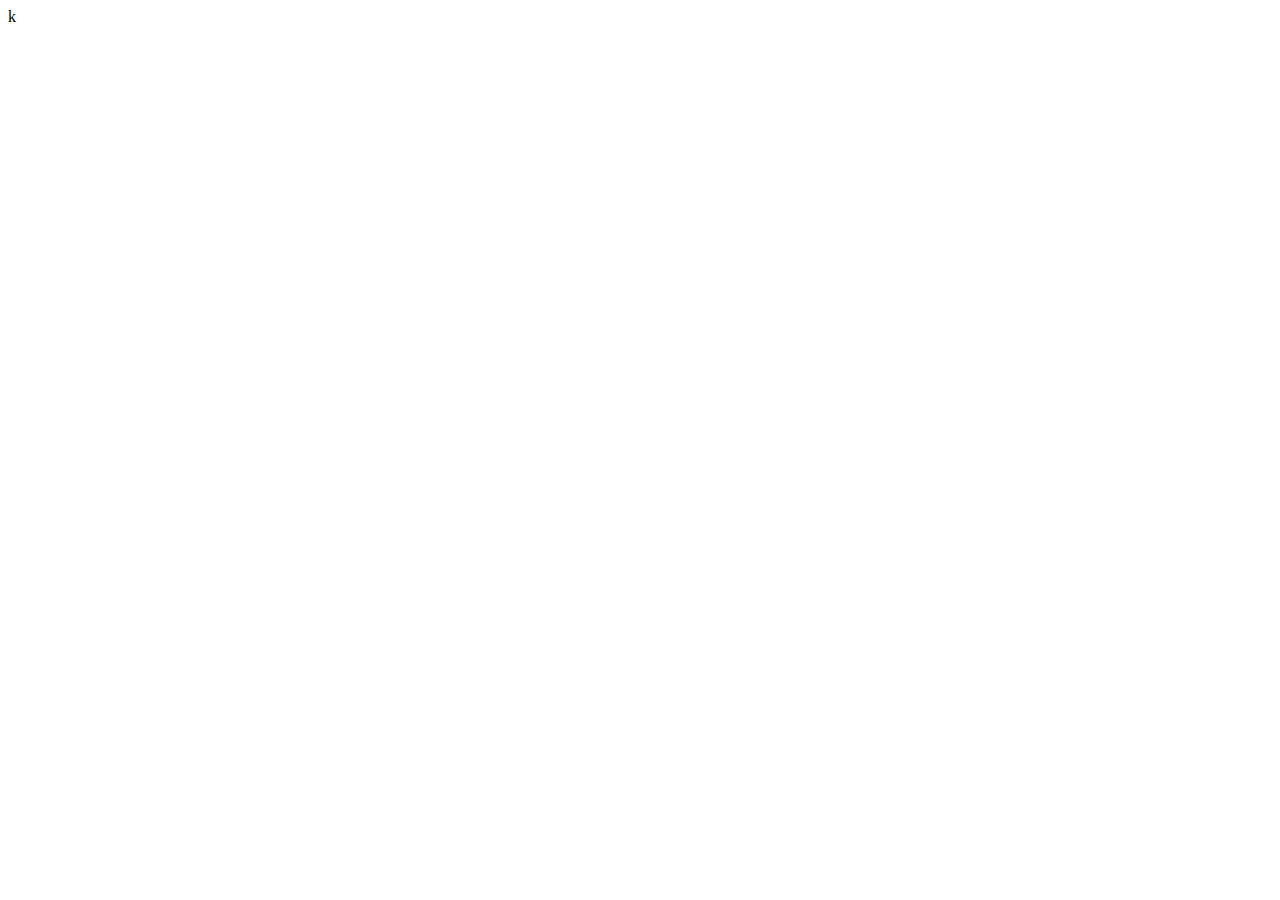
==== index.html @ b5997944 "Import exercise and assets for Poster Shop." ====
<!DOCTYPE html>
<html lang="en">
  <head>
    <meta charset="UTF-8" />
    <meta name="viewport" content="width=device-width, initial-scale=1.0" />
    <link rel="stylesheet" href="index.css" />
    k
    <title>Poster Shop Checkout</title>
  </head>
  <body></body>
</html>
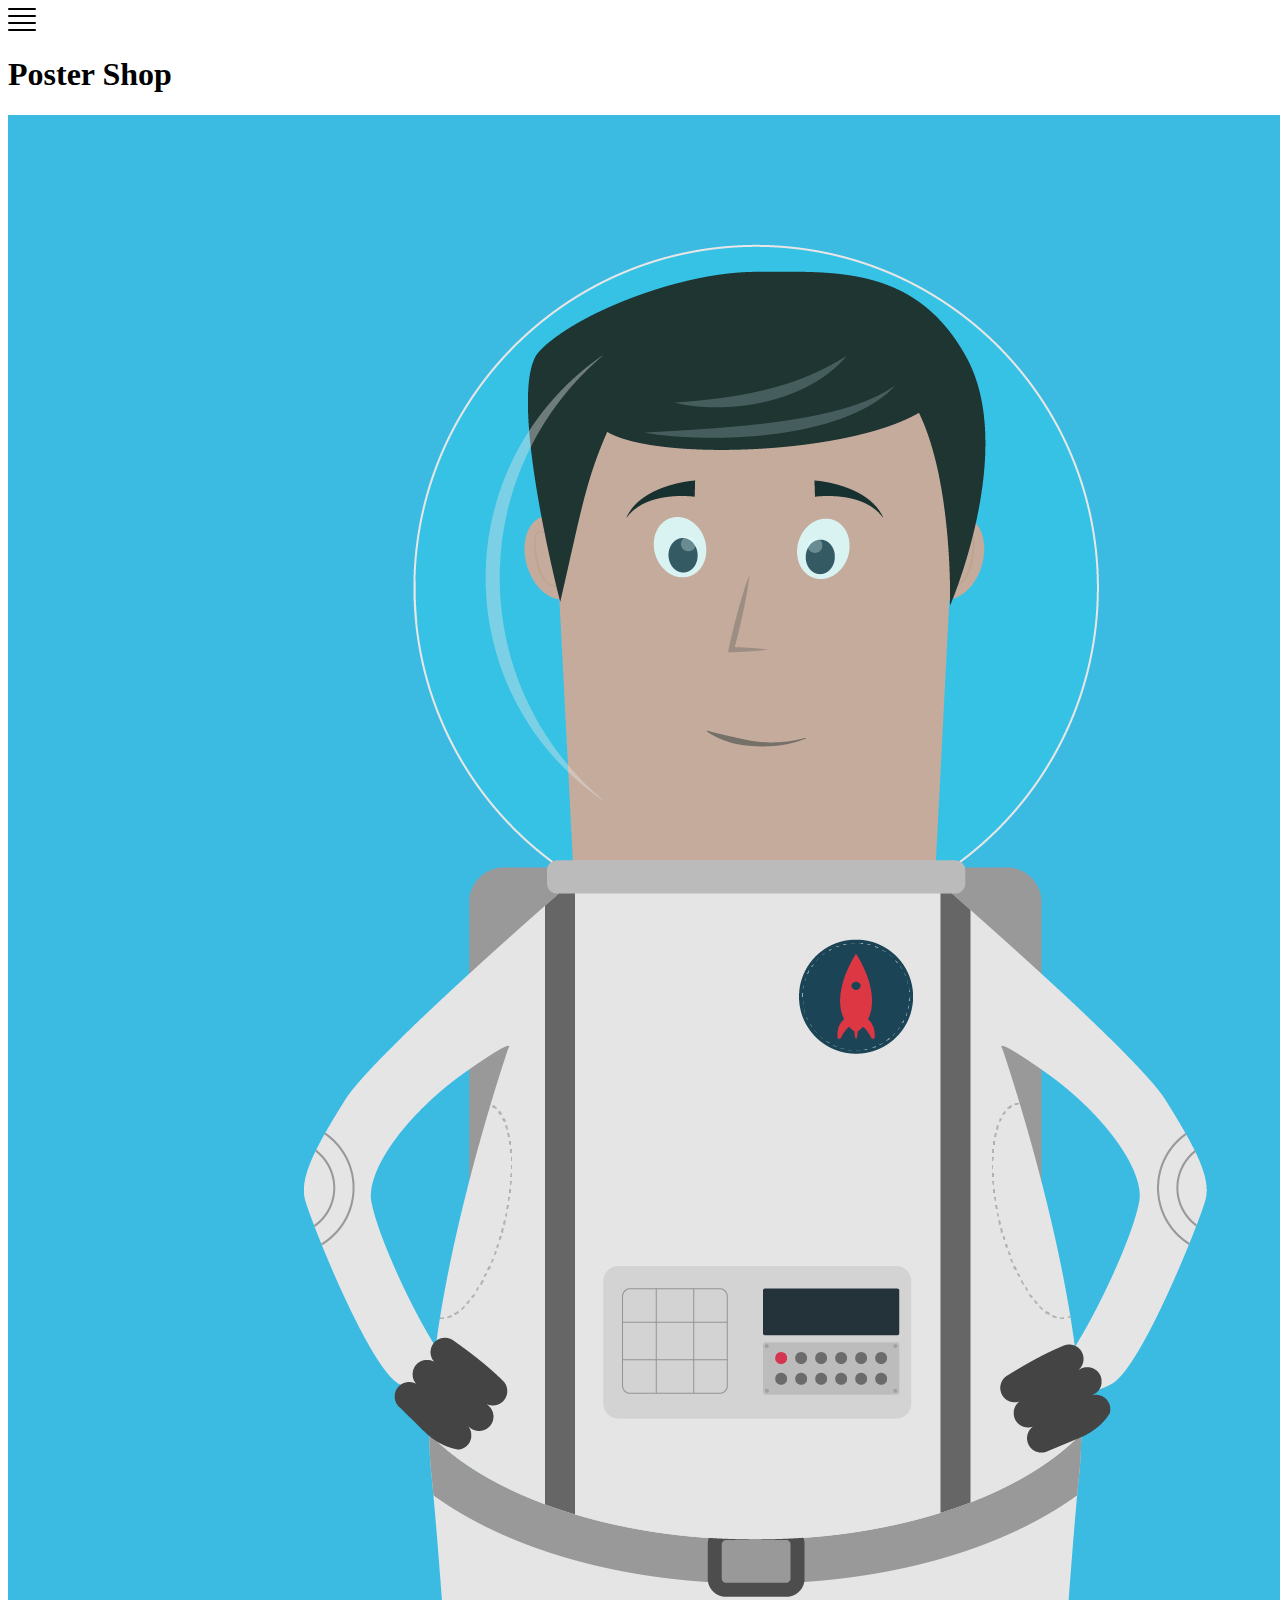
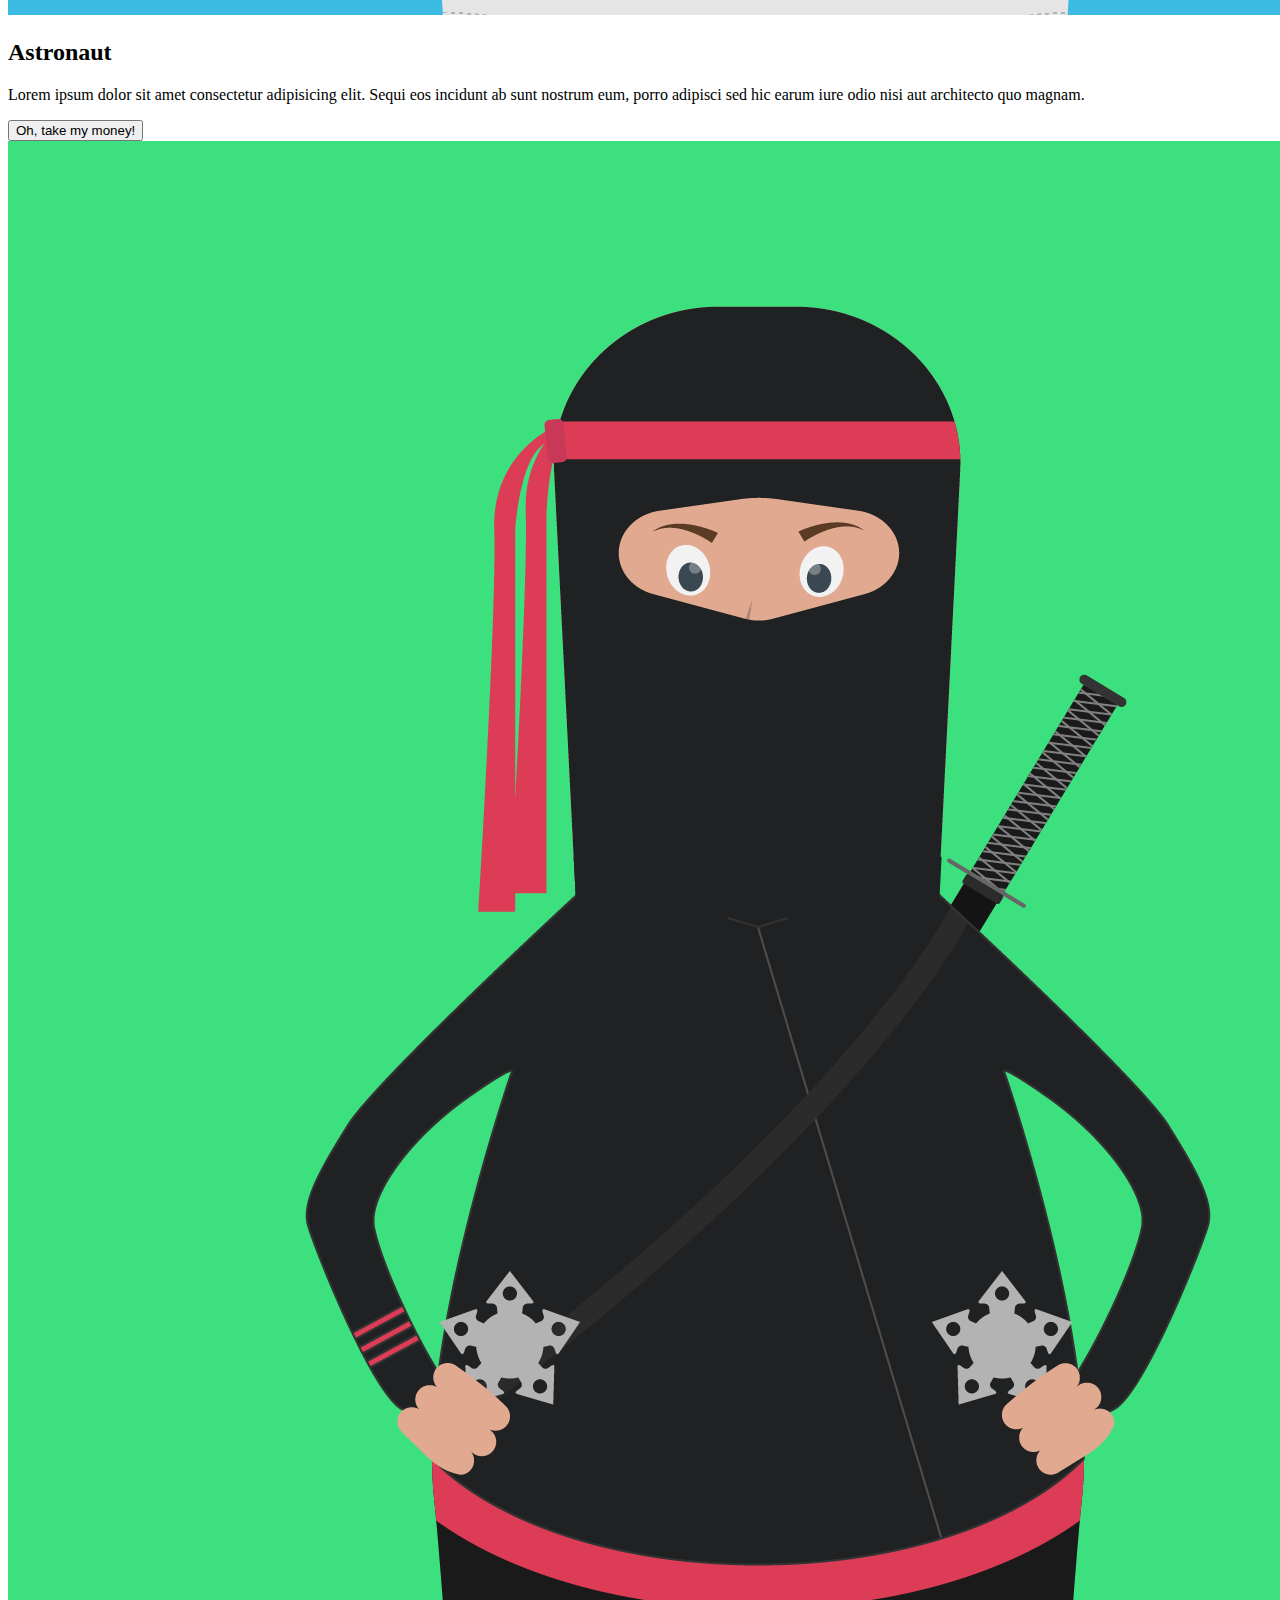
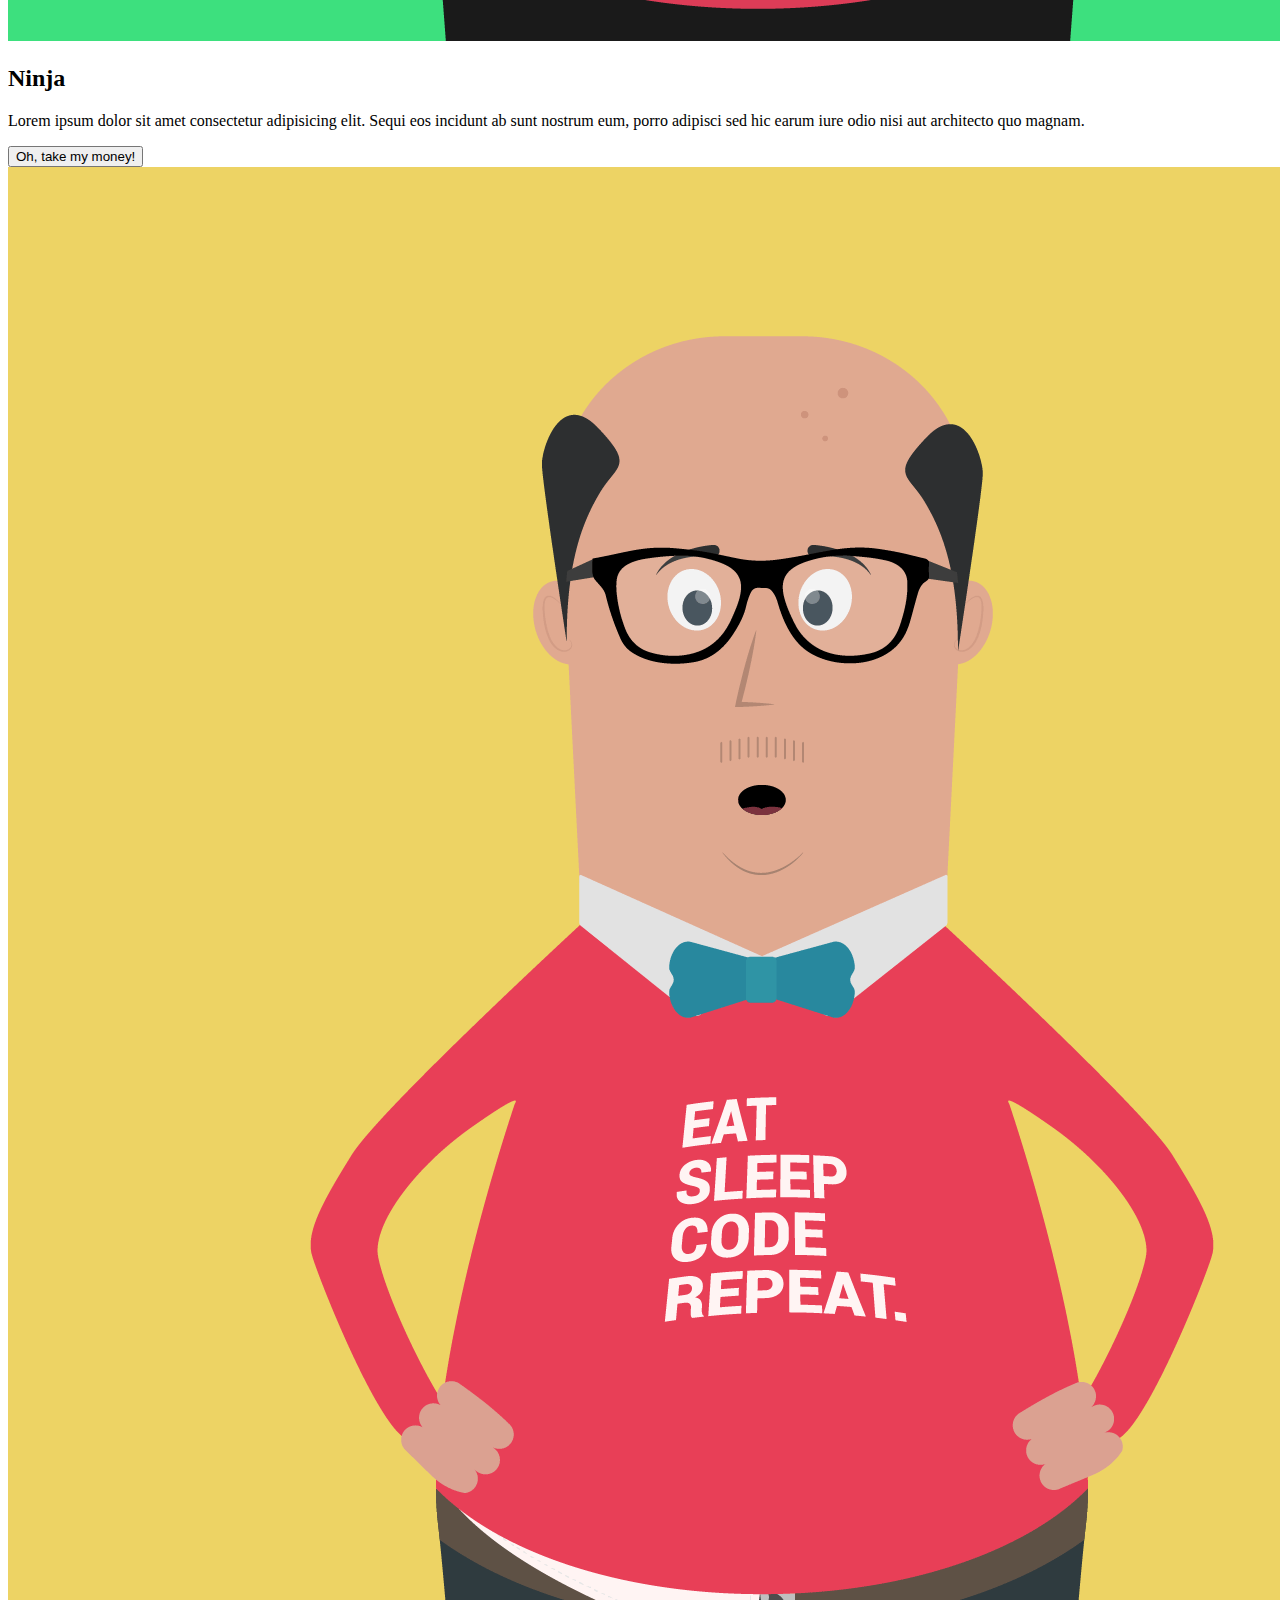
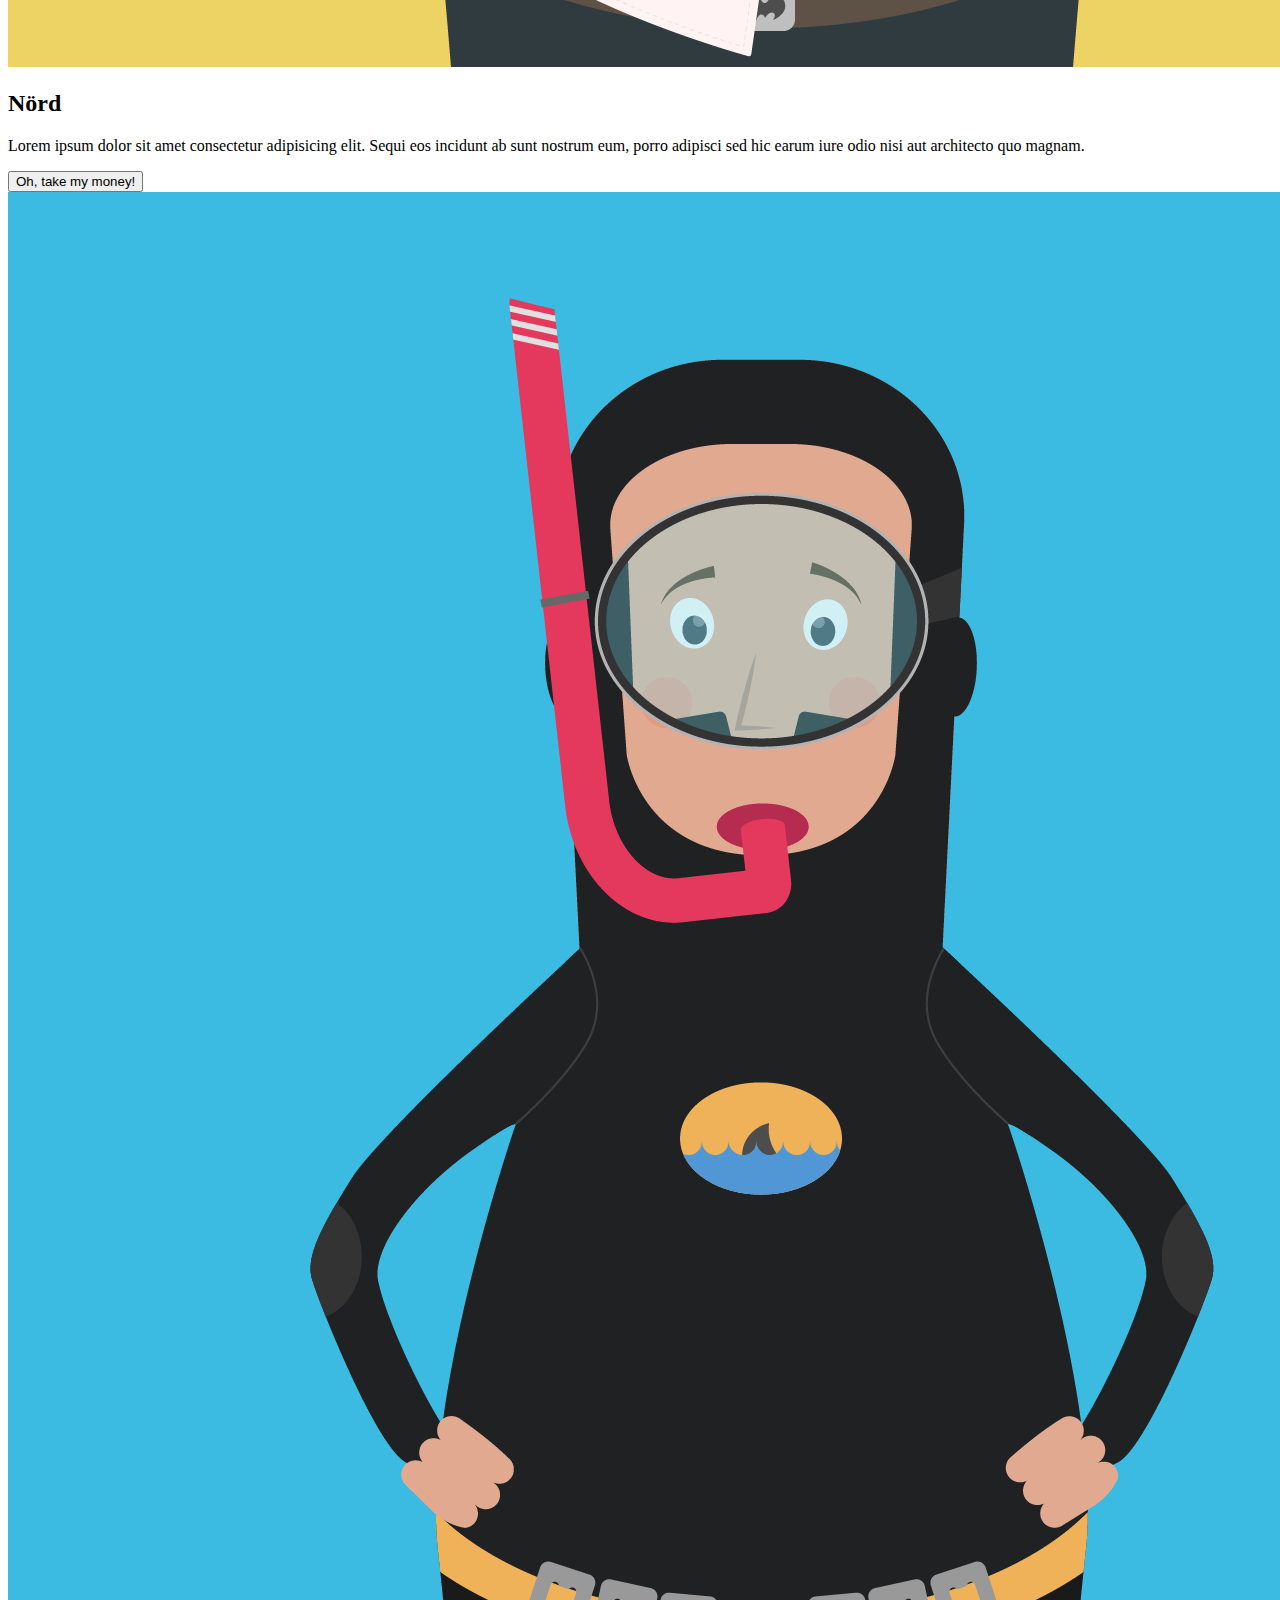
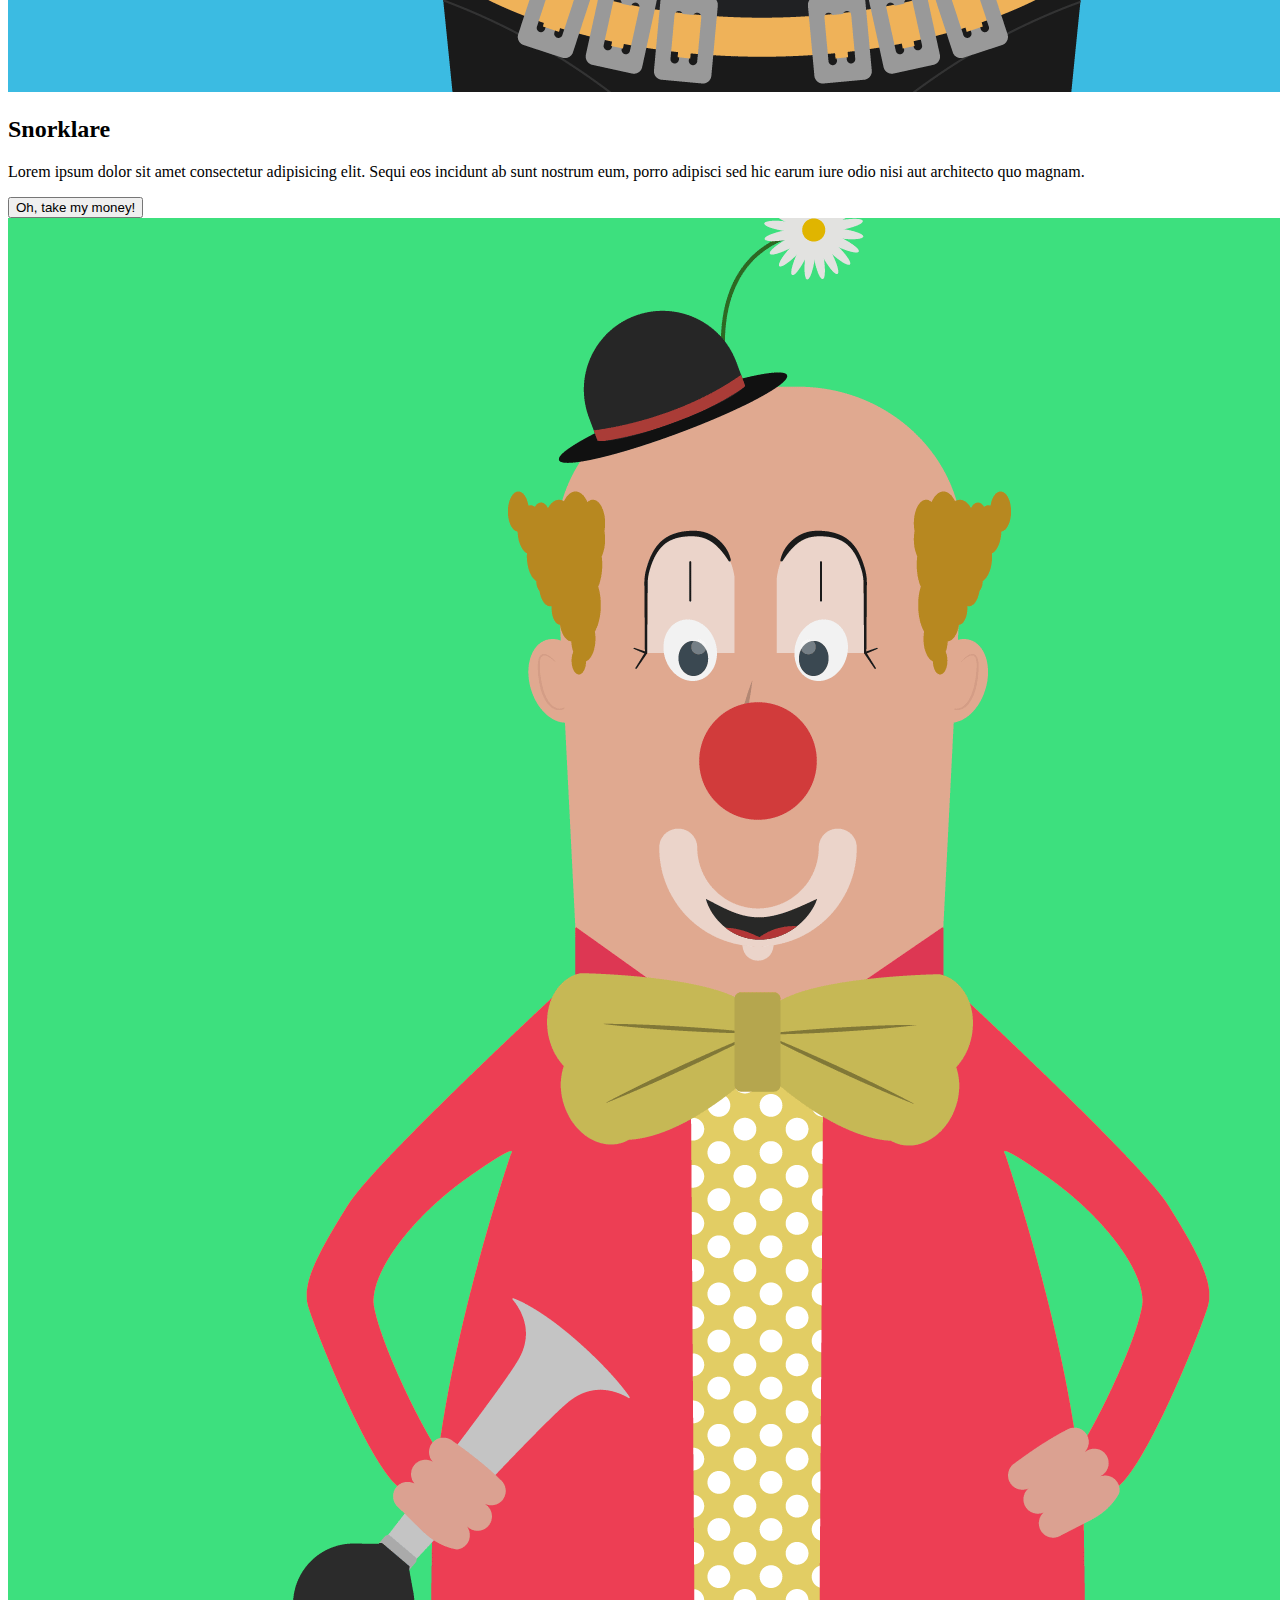
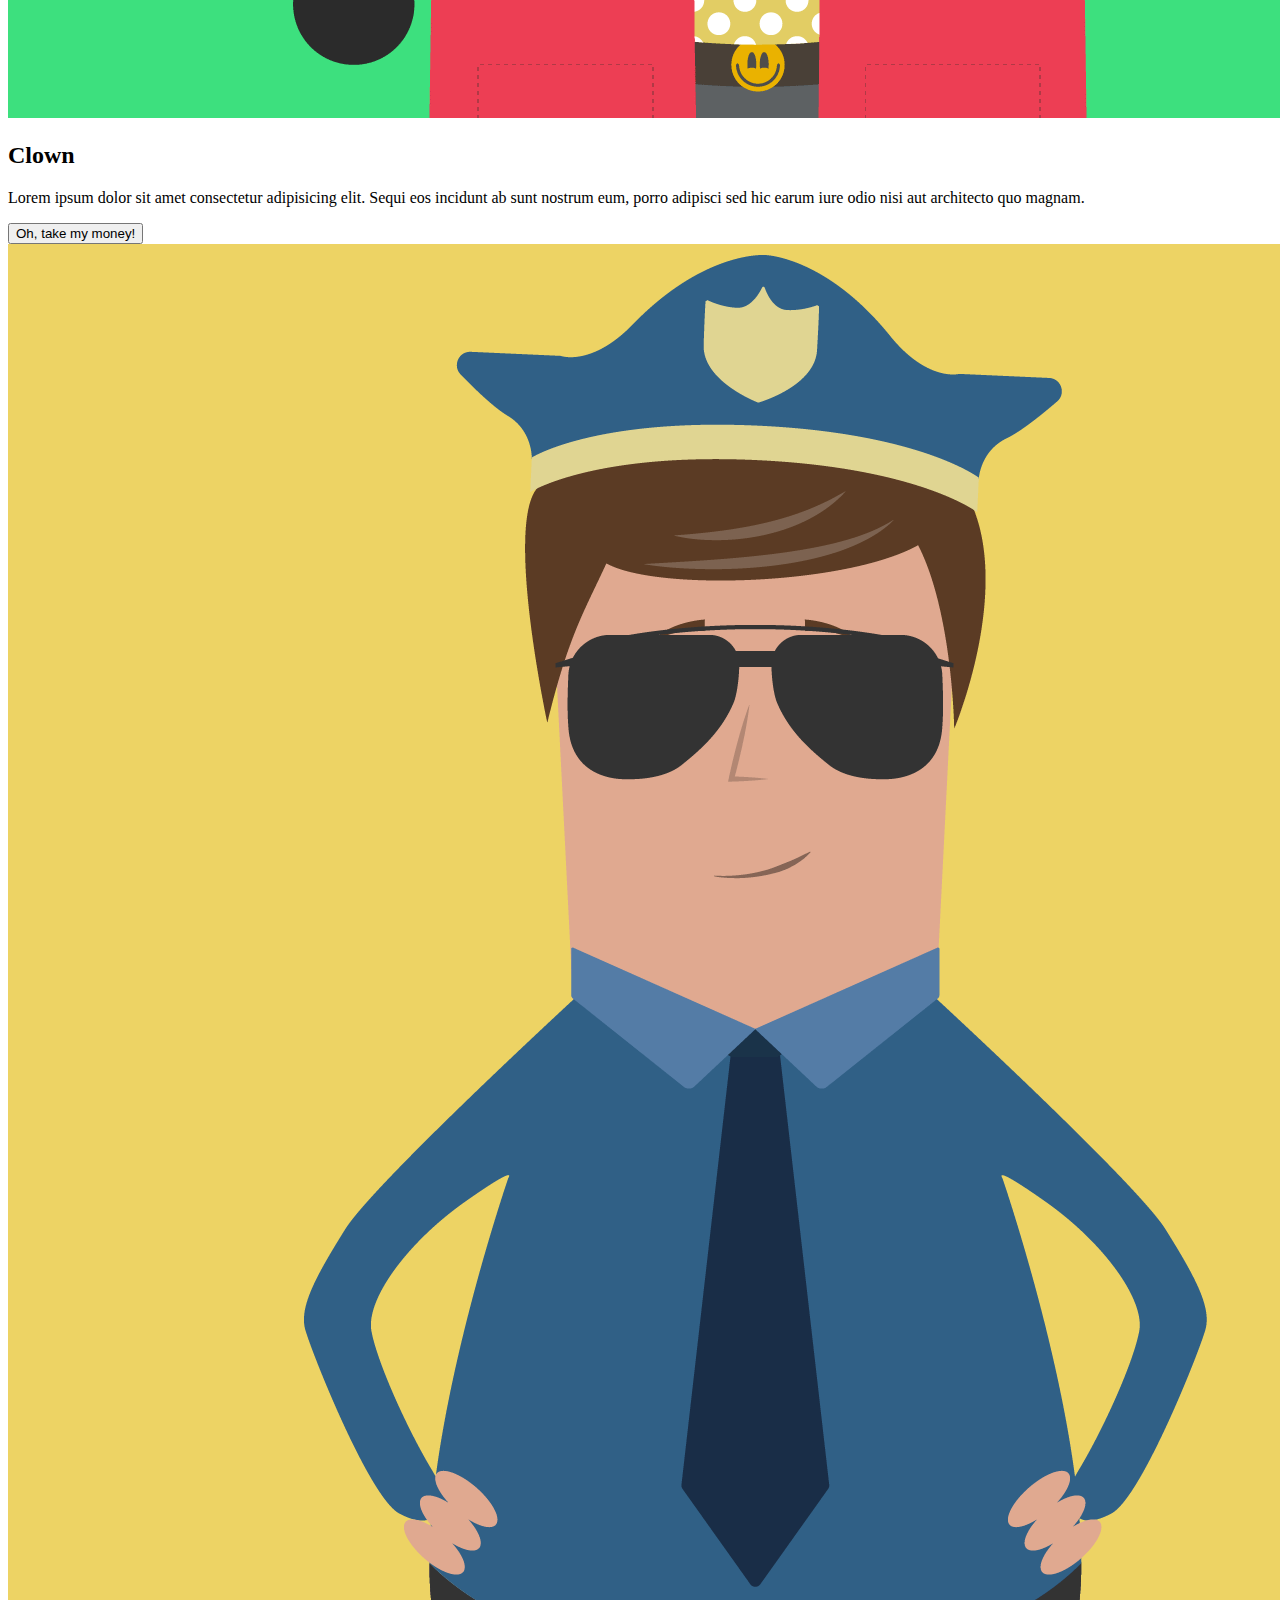
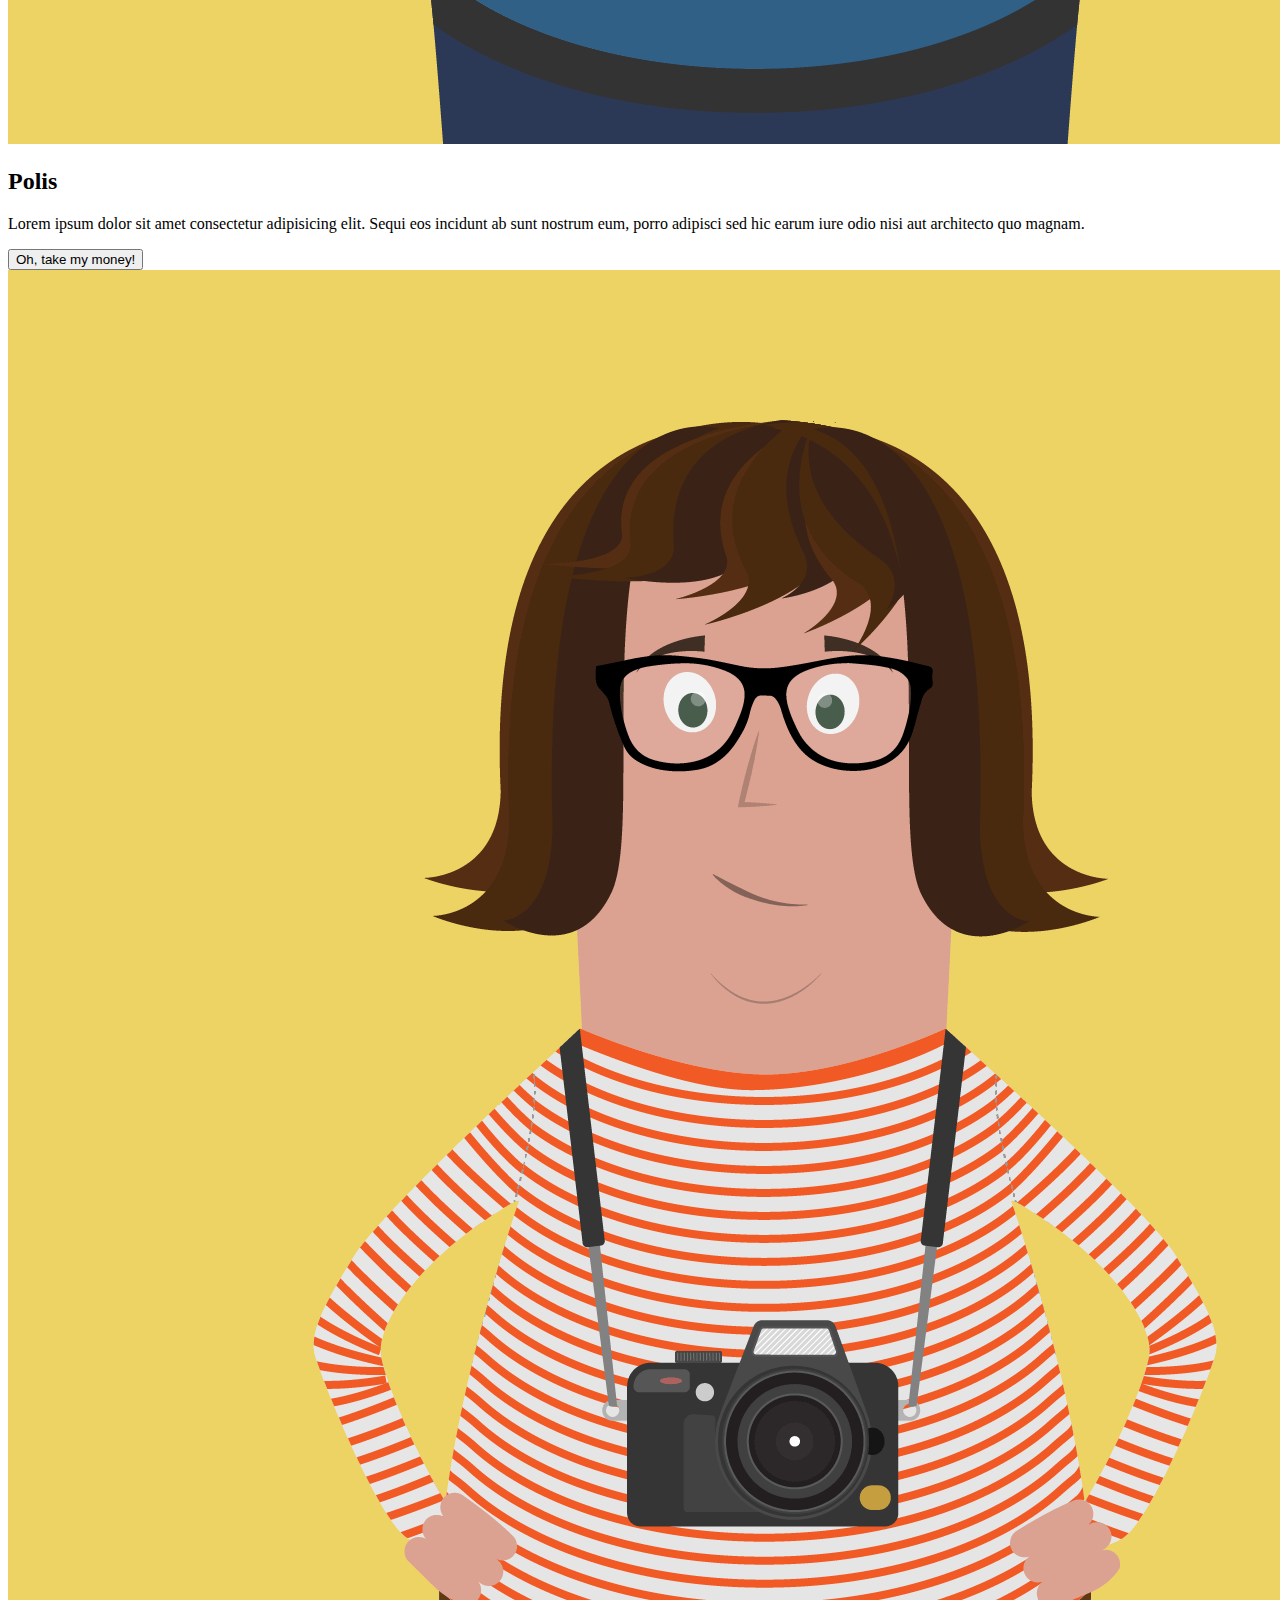
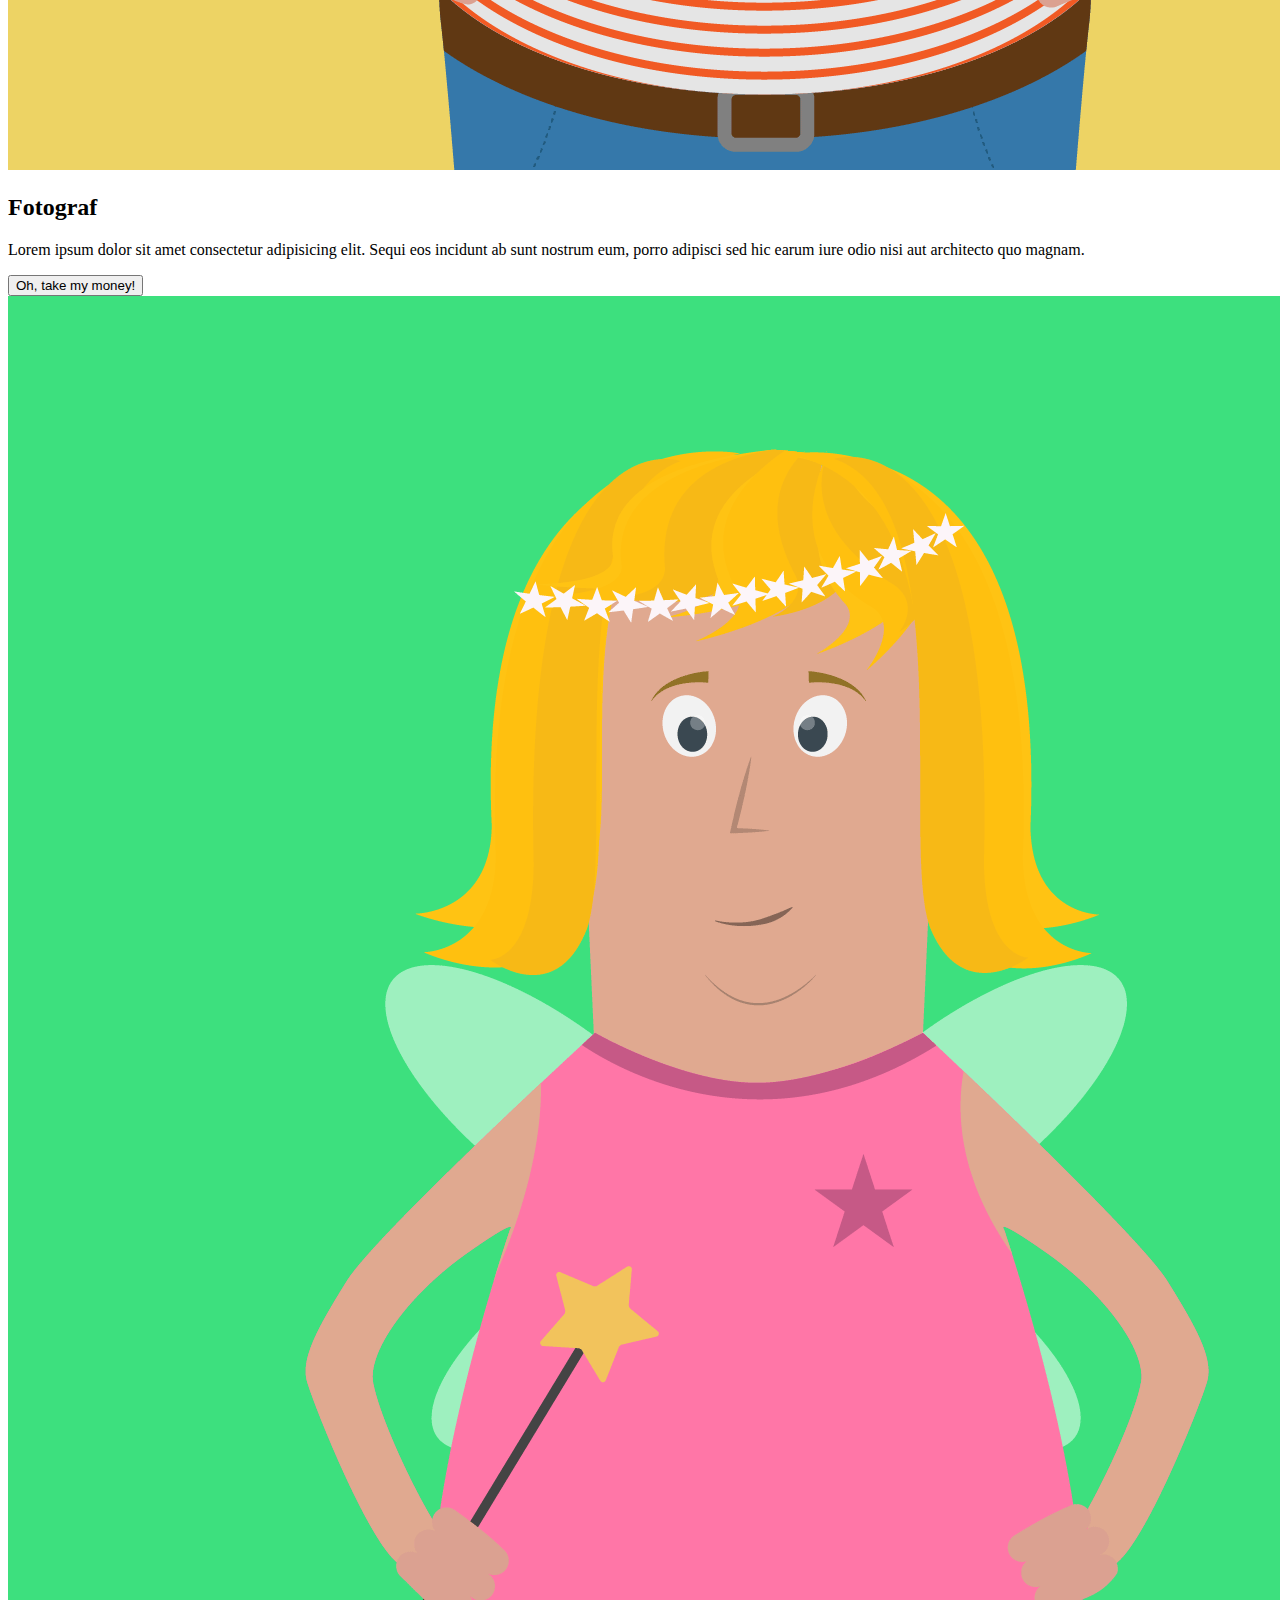
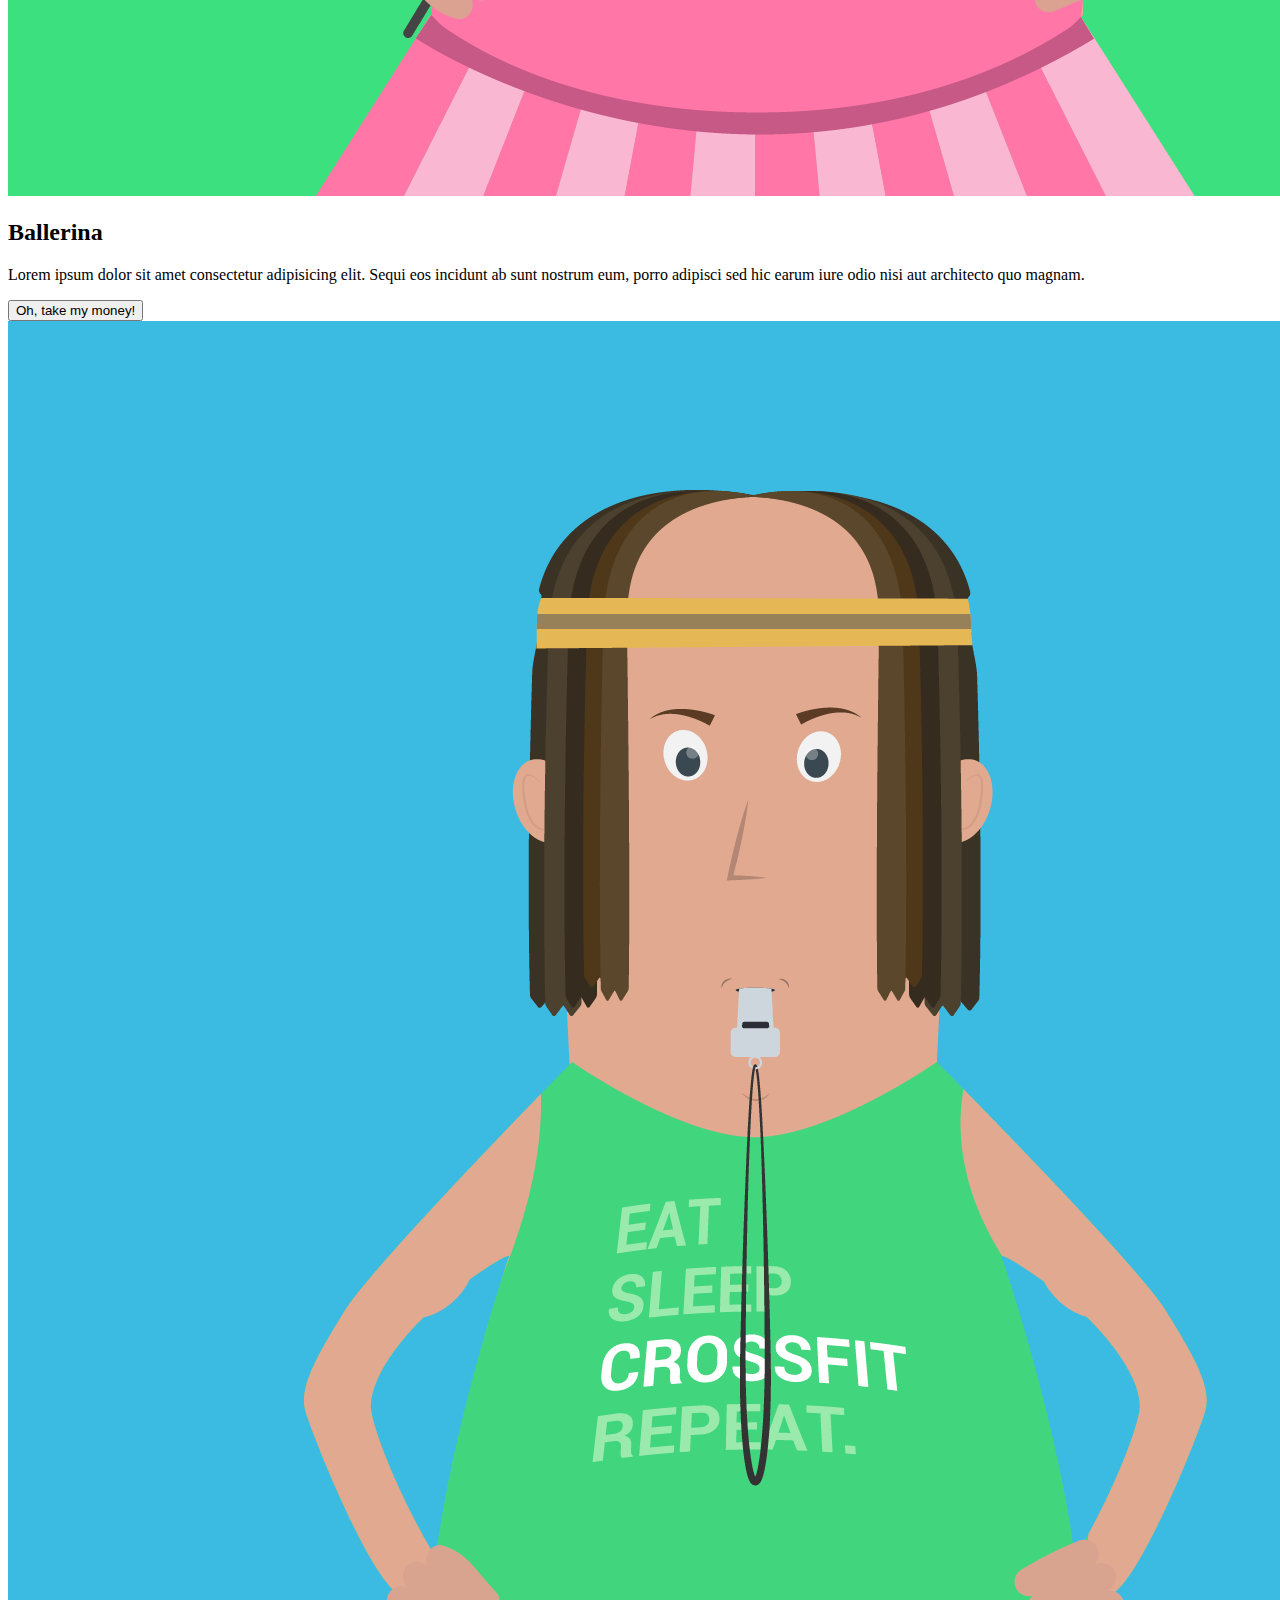
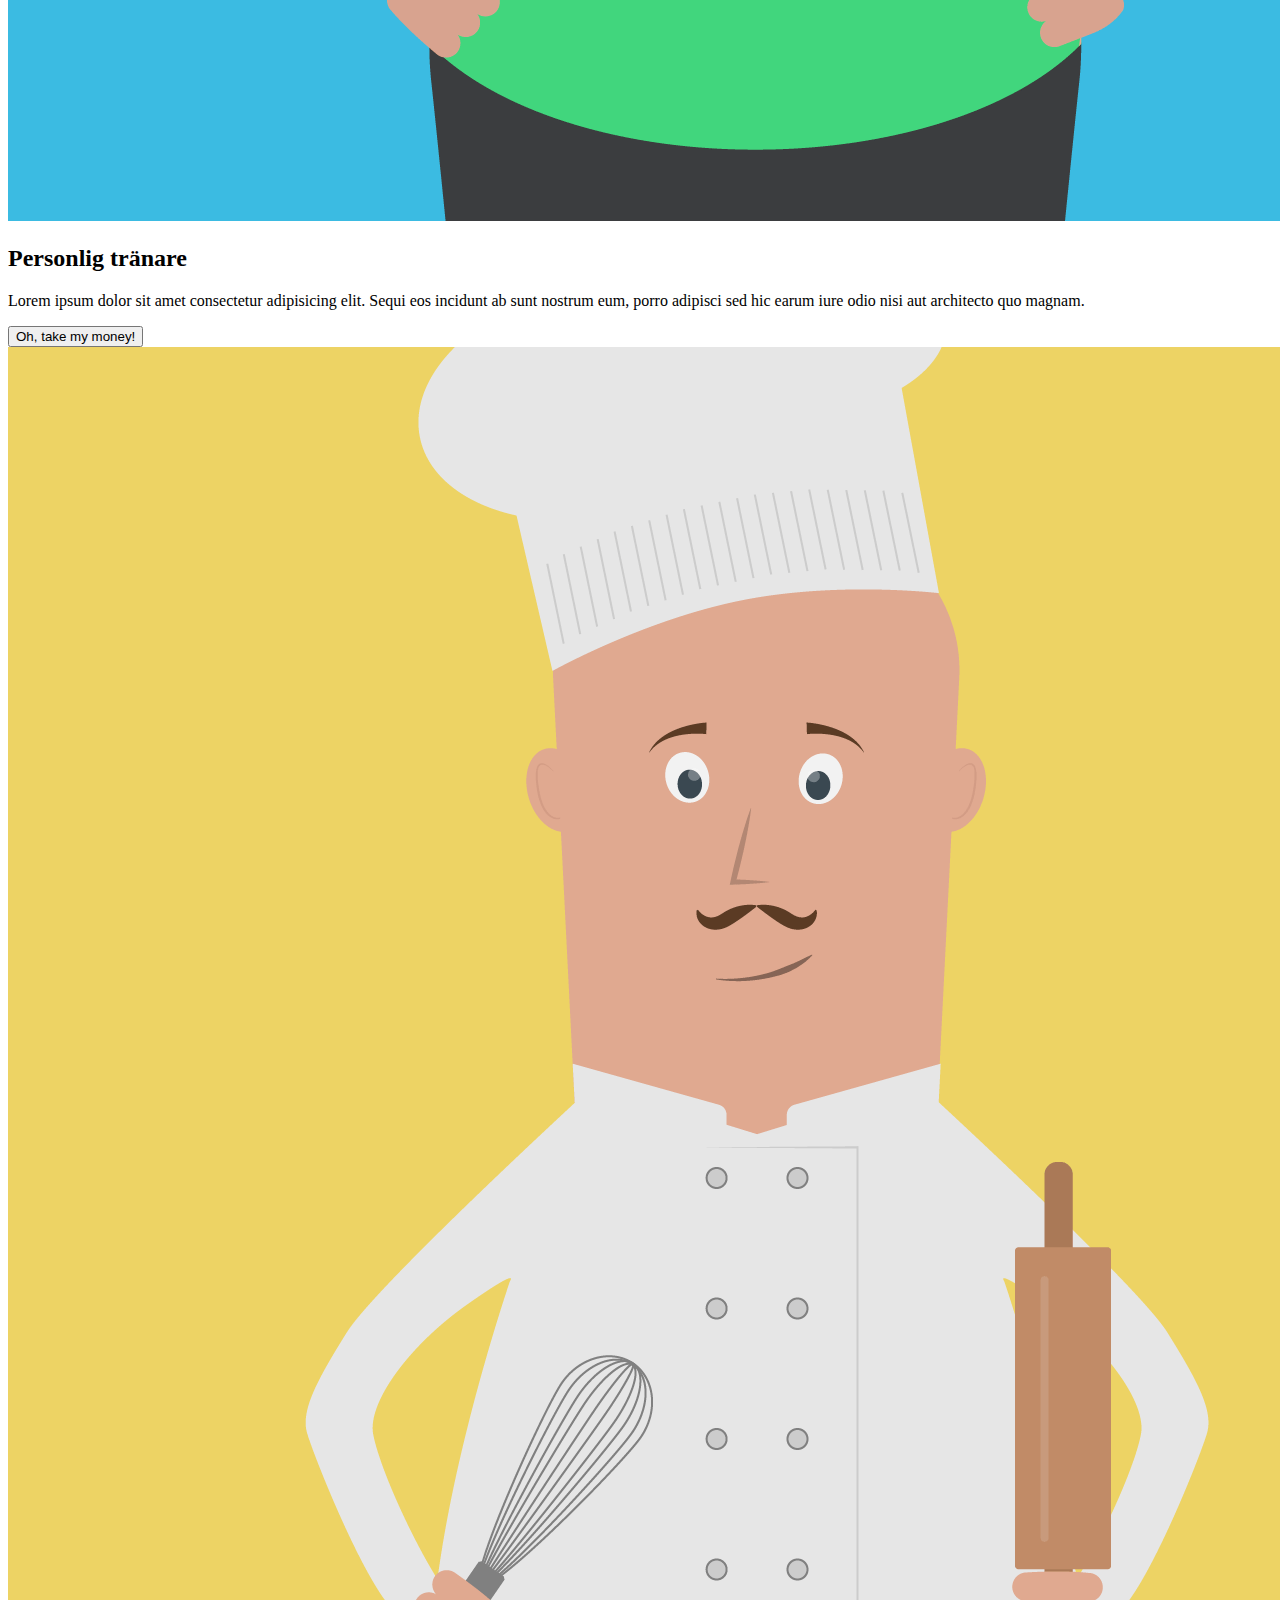
==== commit a5da17c2: "Add content to index.html." ====
--- a/index.html
+++ b/index.html
@@ -4,8 +4,103 @@
     <meta charset="UTF-8" />
     <meta name="viewport" content="width=device-width, initial-scale=1.0" />
     <link rel="stylesheet" href="index.css" />
-    k
-    <title>Poster Shop Checkout</title>
+    <title>Poster Shop</title>
   </head>
-  <body></body>
+  <body>
+    <header>
+      <aside><img src="./assets/navicon.svg" alt="Menu"></aside>
+      <h1>Poster Shop</h1>
+    </header>
+    <main>
+      <article>
+        <img src="./assets/char-1.png" alt="">
+        <h2>Astronaut</h2>
+        <p>Lorem ipsum dolor sit amet consectetur adipisicing elit. Sequi eos incidunt ab sunt nostrum eum, porro adipisci sed hic earum iure odio nisi aut architecto quo magnam.</p>
+        <button>Oh, take my money!</button>
+      </article>
+      <article>
+        <img src="./assets/char-2.png" alt="">
+        <h2>Ninja</h2>
+        <p>Lorem ipsum dolor sit amet consectetur adipisicing elit. Sequi eos incidunt ab sunt nostrum eum, porro adipisci sed hic earum iure odio nisi aut architecto quo magnam.</p>
+        <button>Oh, take my money!</button>
+      </article>
+      <article>
+        <img src="./assets/char-3.png" alt="">
+        <h2>Nörd</h2>
+        <p>Lorem ipsum dolor sit amet consectetur adipisicing elit. Sequi eos incidunt ab sunt nostrum eum, porro adipisci sed hic earum iure odio nisi aut architecto quo magnam.</p>
+        <button>Oh, take my money!</button>
+      </article>
+      <article>
+        <img src="./assets/char-4.png" alt="">
+        <h2>Snorklare</h2>
+        <p>Lorem ipsum dolor sit amet consectetur adipisicing elit. Sequi eos incidunt ab sunt nostrum eum, porro adipisci sed hic earum iure odio nisi aut architecto quo magnam.</p>
+        <button>Oh, take my money!</button>
+      </article>
+      <article>
+        <img src="./assets/char-5.png" alt="">
+        <h2>Clown</h2>
+        <p>Lorem ipsum dolor sit amet consectetur adipisicing elit. Sequi eos incidunt ab sunt nostrum eum, porro adipisci sed hic earum iure odio nisi aut architecto quo magnam.</p>
+        <button>Oh, take my money!</button>
+      </article>
+      <article>
+        <img src="./assets/char-6.png" alt="">
+        <h2>Polis</h2>
+        <p>Lorem ipsum dolor sit amet consectetur adipisicing elit. Sequi eos incidunt ab sunt nostrum eum, porro adipisci sed hic earum iure odio nisi aut architecto quo magnam.</p>
+        <button>Oh, take my money!</button>
+      </article>
+      <article>
+        <img src="./assets/char-7.png" alt="">
+        <h2>Fotograf</h2>
+        <p>Lorem ipsum dolor sit amet consectetur adipisicing elit. Sequi eos incidunt ab sunt nostrum eum, porro adipisci sed hic earum iure odio nisi aut architecto quo magnam.</p>
+        <button>Oh, take my money!</button>
+      </article>
+      <article>
+        <img src="./assets/char-8.png" alt="">
+        <h2>Ballerina</h2>
+        <p>Lorem ipsum dolor sit amet consectetur adipisicing elit. Sequi eos incidunt ab sunt nostrum eum, porro adipisci sed hic earum iure odio nisi aut architecto quo magnam.</p>
+        <button>Oh, take my money!</button>
+      </article>
+      <article>
+        <img src="./assets/char-9.png" alt="">
+        <h2>Personlig tränare</h2>
+        <p>Lorem ipsum dolor sit amet consectetur adipisicing elit. Sequi eos incidunt ab sunt nostrum eum, porro adipisci sed hic earum iure odio nisi aut architecto quo magnam.</p>
+        <button>Oh, take my money!</button>
+      </article>
+      <article>
+        <img src="./assets/char-10.png" alt="">
+        <h2>Kock</h2>
+        <p>Lorem ipsum dolor sit amet consectetur adipisicing elit. Sequi eos incidunt ab sunt nostrum eum, porro adipisci sed hic earum iure odio nisi aut architecto quo magnam.</p>
+        <button>Oh, take my money!</button>
+      </article>
+      <article>
+        <img src="./assets/char-11.png" alt="">
+        <h2>Läkare</h2>
+        <p>Lorem ipsum dolor sit amet consectetur adipisicing elit. Sequi eos incidunt ab sunt nostrum eum, porro adipisci sed hic earum iure odio nisi aut architecto quo magnam.</p>
+        <button>Oh, take my money!</button>
+      </article>
+    </main>
+    <footer>
+      <nav>
+        <h2>Nav</h2>
+        <ul>
+          <li>Products</li>
+          <li>About us</li>
+          <li>Contact</li>
+        </ul>
+      </nav>
+      <address>
+        <h2>Address</h2>
+        <p>Plinkeplonkvägen 32<br />
+          888 81 Klonkberga
+        </p>
+      </address>
+      <nav>
+        <h2>Social media</h2>
+        <img src="./assets/logo-twitter.svg" alt="Twitter">
+        <img src="./assets/logo-facebook.svg" alt="Facebook">
+        <img src="./assets/logo-linkedin.svg" alt="Linkedin">
+        <img src="./assets/logo-instagram.svg" alt="Instagram">
+      </nav>
+    </footer>
+  </body>
 </html>
